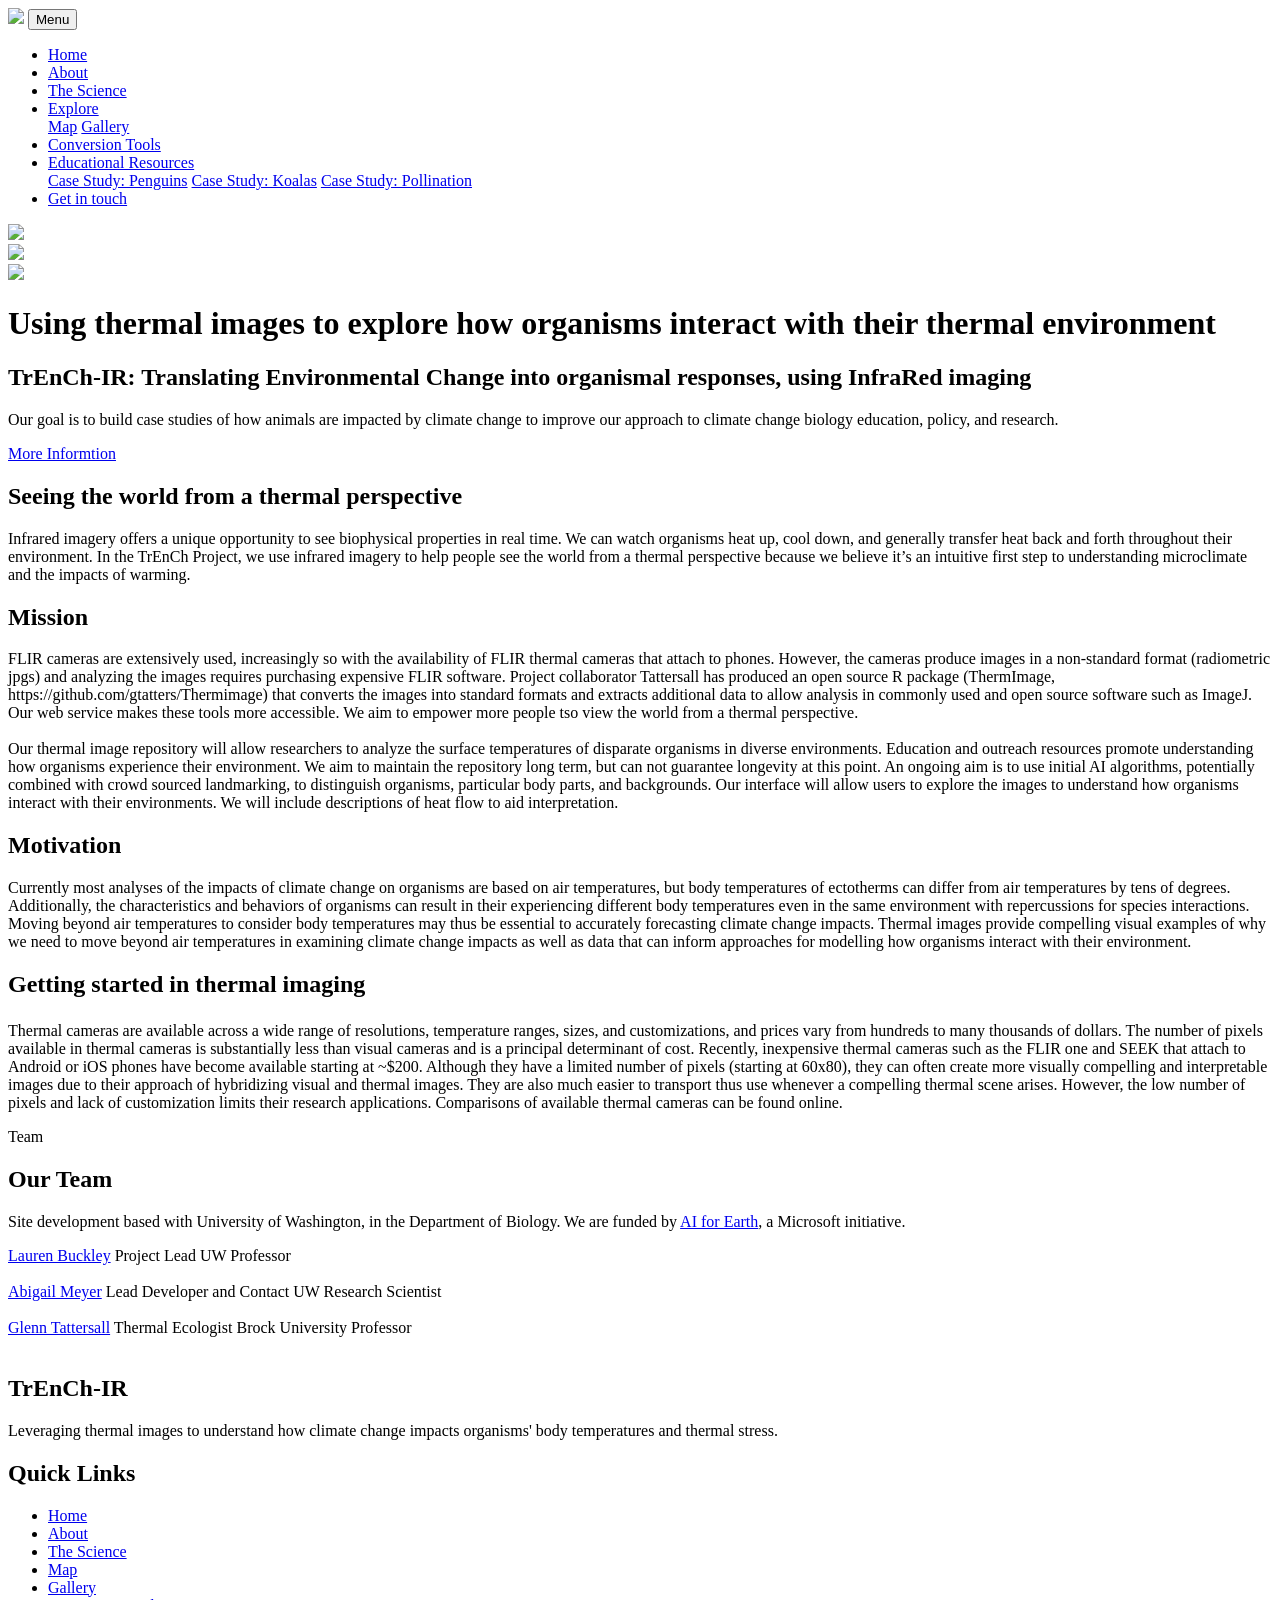
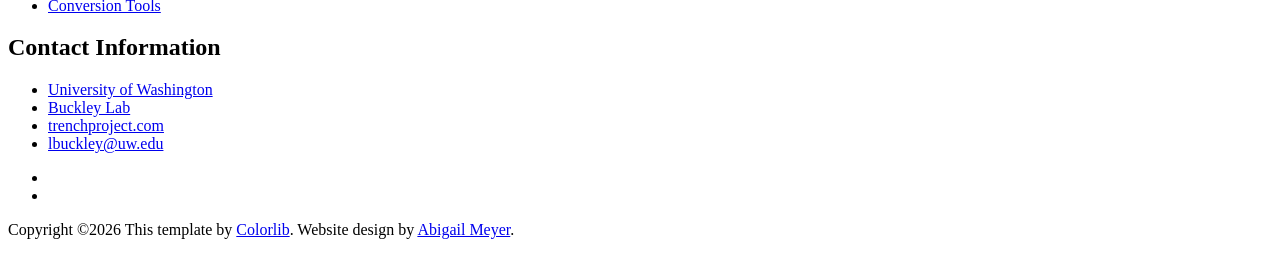
==== about.html @ 329ea4d8 "Add files via upload" ====
<!DOCTYPE html>
<html lang="en">
  <head>
    <title>TrEnCh-IR | About</title>
    <meta name="description" content="Thermal ecology thermoregulation educational resources">
    <meta charset="utf-8">
    <meta name="viewport" content="width=device-width, initial-scale=1, shrink-to-fit=no">
    <link href="https://fonts.googleapis.com/css?family=Raleway:100,200,300,400,700,800" rel="stylesheet">
    <link rel="stylesheet" href="stylesheets/css/animate.css">
    <link rel="stylesheet" href="stylesheets/css/owl.carousel.min.css">
    <link rel="stylesheet" href="stylesheets/css/owl.theme.default.min.css">
    <link rel="stylesheet" href="stylesheets/css/magnific-popup.css">
    <link rel="stylesheet" href="stylesheets/css/aos.css">
    <link rel="stylesheet" href="stylesheets/css/ionicons.min.css">
    <link rel="stylesheet" href="stylesheets/css/bootstrap-datepicker.css">
    <link rel="stylesheet" href="stylesheets/css/jquery.timepicker.css">
    <link rel="stylesheet" href="stylesheets/css/flaticon.css">
    <link rel="stylesheet" href="stylesheets/css/icomoon.css">
    <link rel="stylesheet" href="stylesheets/css/style.css">
    <link rel="icon" href="favicon.ico">
  </head>
  <body>

  <!-- START nav -->
  <nav class="navbar navbar-expand-lg navbar-dark ftco_navbar bg-dark ftco-navbar-light" id="ftco-navbar">
    <div class="container">
      <a class="navbar-brand" href="index.html"><img src="images/logo.png" height="75px"></a>
      <button class="navbar-toggler" type="button" data-toggle="collapse" data-target="#ftco-nav" aria-controls="ftco-nav" aria-expanded="false" aria-label="Toggle navigation">
        <span class="oi oi-menu"></span> Menu
      </button>

      <div class="collapse navbar-collapse" id="ftco-nav">
        <ul class="navbar-nav ml-auto">
          <li class="nav-item"><a href="index.html" class="nav-link">Home</a></li>
          <li class="nav-item active"><a href="about.html" class="nav-link">About</a></li>
          <li class="nav-item"><a href="science.html" class="nav-link">The Science</a></li>
          <li class="nav-item dropdown">
            <a class="nav-link dropdown-toggle" href="gallery.html" id="dropdown04" data-toggle="dropdown" aria-haspopup="true" aria-expanded="false">Explore</a>
              <div class="dropdown-menu" aria-labelledby="dropdown04">
                <a class="dropdown-item" href="map.html">Map</a>
                <a class="dropdown-item" href="gallery.html">Gallery</a>
              </div>
          </li>
          <li class="nav-item"><a href="conversion.html" class="nav-link">Conversion Tools</a></li>
          <li class="nav-item dropdown">
            <a class="nav-link dropdown-toggle" href="case-studies.html" id="dropdown05" data-toggle="dropdown" aria-haspopup="true" aria-expanded="false">Educational Resources</a>
            <div class="dropdown-menu" aria-labelledby="dropdown04">
              <a class="dropdown-item" href="king-penguins.html">Case Study: Penguins</a>
              <a class="dropdown-item" href="koalas.html">Case Study: Koalas</a>
              <a class="dropdown-item" href="pollination.html">Case Study: Pollination</a>
            </div>
          </li>
          <li class="nav-item cta"><a href="mailto:huckley@gmail.com" class="nav-link"><span>Get in touch</span></a></li>
        </ul>
      </div>
    </div>
  </nav>
  <!-- END nav -->
    
  <!-- START headline -->
  <div class="hero-wrap js-fullheight">
    <div class="overlay">
      <div class="butterfly">
        <div class="body-butterfly"><img src="http://fjordstudio.dk/assets/img/butterfly-parts/butterfly3-body.png"></div>
        <div class="leftwing"><img src="http://fjordstudio.dk/assets/img/butterfly-parts/butterfly3-leftwing.png"></div>
        <div class="rightwing"><img src="http://fjordstudio.dk/assets/img/butterfly-parts/butterfly3-rightwing.png"></div>
      </div>
    </div>
    <div class="container">
      <div class="row no-gutters slider-text align-items-center justify-content-center" data-scrollax-parent="true">
        <div class="col-md-3"></div>
        <div class="col-md-8 ftco-animate text-center" data-scrollax=" properties: { translateY: '70%' }">
          <h1 class="mb-4" data-scrollax="properties: { translateY: '30%', opacity: 1.6 }"><b>Using thermal images to explore how organisms interact with their thermal environment</b></h1>
        </div>
      </div>
      <div class="arrow"></div>
    </div>
  </div>
  <!-- END headline -->
  
  <!-- START trench -->
  <div class="bg-light">
    <section class="ftco-section-featured ftco-section-featured-2 ftco-animate">
      <div class="container-fluid" data-scrollax-parent="true">
        <div class="row mt-5 d-flex justify-content-center">
          <div class="col-md-8 text-center heading-section ftco-animate">
            <h2 class="h1">TrEnCh-IR: Translating <strong class="px-3">Environmental Change</strong> into <strong class="px-3">organismal responses,</strong> using InfraRed imaging</h2>
            <p>Our goal is to build case studies of how animals are impacted by climate change to improve our approach to climate change biology education, policy, and research.</p>
            <p><a href="https://www.trenchproject.com/about" class="btn btn-primary mt-3 py-3 px-5">More Informtion</a></p>
          </div>
        </div>
      </div>
    </section>
  </div>
  <!-- END trench -->

 <!-- START seeing the world -->
  <section class="ftco-section-parallax">
    <div class="parallax-img d-flex align-items-center">
      <div class="container">
        <div class="row d-flex justify-content-center">
          <div class="col-md-12 text-center heading-section heading-section-white ftco-animate">
            <header>
              <h2 class="h1">Seeing the world from a thermal perspective</h2>
            </header>
            <p>Infrared imagery offers a unique opportunity to see biophysical properties in real time. We can watch organisms heat up, cool down, and generally transfer heat back and forth throughout their environment. In the TrEnCh Project, we use infrared imagery to help people see the world from a thermal perspective because we believe it’s an intuitive first step to understanding microclimate and the impacts of warming.</p>
          </div>
        </div>
      </div>
    </div>
  </section>
 <!-- END seeing the world -->

 

  <!-- START mission -->
    <section class="ftco-section">
      <div class="container">
        <div class="row justify-content-center mb-5 pb-5">
          <div class="col-md-12 text-center heading-section ftco-animate">
            <header>
              <h2 class="mb-10">Mission</h2>
            </header>
            <p>FLIR cameras are extensively used, increasingly so with the availability of FLIR thermal 
              cameras that attach to phones. However, the cameras produce images in a non-standard format 
              (radiometric jpgs) and analyzing the images requires purchasing expensive FLIR software. 
              Project collaborator Tattersall has produced an open source R package 
              (ThermImage, https://github.com/gtatters/Thermimage) that converts the images into standard 
              formats and extracts additional data to allow analysis in commonly used and open source 
              software such as ImageJ. Our web service makes these tools more accessible. We aim to empower 
              more people tso view the world from a thermal perspective. <br><br>
              Our thermal image repository will allow researchers to analyze the surface temperatures of 
              disparate organisms in diverse environments. Education and outreach resources promote 
              understanding how organisms experience their environment. We aim to maintain the repository 
              long term, but can not guarantee longevity at this point. An ongoing aim is to use initial AI 
              algorithms, potentially combined with crowd sourced landmarking, to distinguish organisms, 
              particular body parts, and backgrounds. Our interface will allow users to explore the images 
              to understand how organisms interact with their environments. We will include descriptions 
              of heat flow to aid interpretation.
            </p>
          </div>
        </div>
      </div>
    </section>
    <!-- END mission -->

  <!-- START motivation -->
  <section class="ftco-section-parallax">
    <div class="parallax-img d-flex align-items-center">
      <div class="container">
        <div class="row d-flex justify-content-center">
          <div class="col-md-12 text-center heading-section heading-section-white ftco-animate">
            <header>
              <h2 class="h1">Motivation</h2>
            </header>
            <p>Currently most analyses of the impacts of climate change on organisms are based on 
              air temperatures, but body temperatures of ectotherms can differ from air temperatures 
              by tens of degrees. Additionally, the characteristics and behaviors of organisms can 
              result in their experiencing different body temperatures even in the same environment 
              with repercussions for species interactions. Moving beyond air temperatures to consider 
              body temperatures may thus be essential to accurately forecasting climate change impacts.  
              Thermal images provide compelling visual examples of why we need to move beyond air 
              temperatures in examining climate change impacts as well as data that can inform approaches 
              for modelling how organisms interact with their environment.</p>
          </div>
        </div>
      </div>
    </div>
  </section>
 <!-- END motivation -->

     <!-- START pillars -->
    <section class="ftco-section">
      <div class="container">
        <div class="row justify-content-center mb-5 pb-5">
          <div class="col-md-12 text-center heading-section ftco-animate">
            <h2 class="mb-10">Getting started in thermal imaging</p>
          </div>
        </div>
        <div class="row justify-content-center mb-5 pb-5">
          <div class="col-md-12 text-center ftco-animate">
            <p>Thermal cameras are available across a wide range of resolutions, temperature ranges, sizes, 
            and customizations, and prices vary from hundreds to many thousands of dollars. The number of 
            pixels available in thermal cameras is substantially less than visual cameras and is a principal 
            determinant of cost. Recently, inexpensive thermal cameras such as the FLIR one and SEEK that 
            attach to Android or iOS phones have become available starting at ~$200. Although they have a 
            limited number of pixels (starting at 60x80), they can often create more visually compelling and 
            interpretable images due to their approach of hybridizing visual and thermal images. They are 
            also much easier to transport thus use whenever a compelling thermal scene arises. However, the 
            low number of pixels and lack of customization limits their research applications. Comparisons 
            of available thermal cameras can be found online.</p>
          </div>
        </div>
      </div>
    </section>
    <!-- END pillars -->

  <!-- START team -->
  <div class="ftco-section bg-light">
    <div class="container">
      <div class="row justify-content-center mb-5 pb-5">
        <div class="col-md-7 text-center heading-section ftco-animate">
          <span class="subheading">Team</span>
          <h2 class="mb-4">Our Team</h2>
          <p>Site development based with University of Washington, in the Department of Biology. We are funded by <a href="https://www.microsoft.com/en-us/ai/ai-for-earth">AI for Earth</a>, a Microsoft initiative.</p>
        </div>
      </div>
      <div class="row justify-content-center">
        <div class="col ftco-animate">
          <div class="block-10">
            <div class="person-info mb-2">
              <span class="name"><a href="http://faculty.washington.edu/lbuckley/">Lauren Buckley</a></span>
              <span class="position">Project Lead</span>
              <span class="position">UW Professor</span>
            </div>
            <img src="images/person_1.jpg" alt="" class="img-fluid mb-3">
          </div>
        </div>
        <div class="col ftco-animate">
          <div class="block-10">
            <div class="person-info mb-2">
              <span class="name"><a href="mailto:avmey$uw.edu">Abigail Meyer</a></span>
              <span class="position">Lead Developer and Contact</span>
              <span class="position">UW Research Scientist</span>
            </div>
            <img src="images/person_2.jpg" alt="" class="img-fluid mb-3">
          </div>
        </div>
        <div class="col ftco-animate">
          <div class="block-10">
            <div class="person-info mb-2">
              <span class="name"><a href="https://tattersalllab.com/">Glenn Tattersall</a></span>
              <span class="position">Thermal Ecologist</span>
              <span class="position">Brock University Professor</span>
            </div>
            <img src="images/person_3.jpg" alt="" class="img-fluid mb-3">
          </div>
        </div>


      <!--
      <div class="row justify-content-center">
        <div class="col-md-3 mb-5 ftco-animate">
          <div class="block-10">
            <div class="person-info mb-2">
              <span class="name"><a href="http://faculty.washington.edu/lbuckley/">Lauren Buckley</a></span>
              <span class="position">Project Lead</span>
              <span class="position">UW Professor</span>
            </div>
            <img src="images/person_1.jpg" alt="" class="img-fluid mb-3">
          </div>
        </div>
        <div class="col-md-3 mb-5 ftco-animate">
          <div class="block-10">
            <div class="person-info mb-2">
              <span class="name"><a href="mailto:avmey$uw.edu">Abigail Meyer</a></span>
              <span class="position">Lead Developer and Contact</span>
              <span class="position">UW Research Scientist</span>
            </div>
            <img src="images/person_2.jpg" alt="" class="img-fluid mb-3">
          </div>
        </div>
        <div class="col-md-3 mb-5 ftco-animate">
          <div class="block-10">
            <div class="person-info mb-2">
              <span class="name"><a href="https://tattersalllab.com/">Glenn Tattersall</a></span>
              <span class="position">Thermal Ecologist</span>
              <span class="position">Brock University Professor</span>
            </div>
            <img src="images/person_3.jpg" alt="" class="img-fluid mb-3">
          </div>
        </div>
        <div class="col-md-3 mb-5 ftco-animate">
          <div class="block-10">
            <div class="person-info mb-2">
              <span class="name"><a href="http://faculty.washington.edu/lbuckley/">Issac Caruso</a></span>
              <span class="position">Developer</span>
              <span class="position">Amherst College</span>
            </div>
            <img src="images/person_4.jpg" alt="" class="img-fluid mb-3">
          </div>
        </div>
      </div>-->
    </div>
  </div>
  <!-- END team -->
  <script>function initMap() {};</script>


    <script src="js/jquery.min.js"></script>
    <script src="https://cdnjs.cloudflare.com/ajax/libs/gsap/1.20.2/TweenMax.min.js"></script>
    <script src="js/jquery.event.move.js"></script>
    <script src="https://cdn.jsdelivr.net/gh/zurb/twentytwenty@master/js/jquery.twentytwenty.js"></script>
    <script src="js/jquery-migrate-3.0.1.min.js"></script>
    <script src="js/popper.min.js"></script>
    <script src="js/bootstrap.min.js"></script>
    <script src="js/jquery.easing.1.3.js"></script>
    <script src="js/jquery.waypoints.min.js"></script>
    <script src="js/jquery.stellar.min.js"></script>
    <script src="js/owl.carousel.min.js"></script>
    <script src="js/jquery.magnific-popup.min.js"></script>
    <script src="js/aos.js"></script>
    <script src="js/jquery.animateNumber.min.js"></script>
    <script src="js/bootstrap-datepicker.js"></script>
    <script src="js/scrollax.min.js"></script>
    <script src="js/main.js"></script>
    <!-- START footer -->
    <footer class="ftco-footer ftco-bg-dark ftco-section">
      <div class="container">
        <div class="row mb-5">
          <div class="col-md">
            <div class="ftco-footer-widget mb-4">
              <h2 class="ftco-heading-2">TrEnCh-IR</h2>
              <p>Leveraging thermal images to understand how climate change impacts organisms' body temperatures and thermal stress.</p>
            </div>
          </div>
          <div class="col-md">
            <div class="ftco-footer-widget mb-4 ml-5">
              <h2 class="ftco-heading-2">Quick Links</h2>
              <ul class="list-unstyled">
                <li><a href="index.html" class="py-2 d-block">Home</a></li>
                <li><a href="about.html" class="py-2 d-block">About</a></li>
                <li><a href="science.html" class="py-2 d-block">The Science</a></li>
                <li><a href="map.html" class="py-2 d-block">Map</a></li>
                <li><a href="gallery.html" class="py-2 d-block">Gallery</a></li>
                <li><a href="conversion.html" class="py-2 d-block">Conversion Tools</a></li>
              </ul>
            </div>
          </div>
          <div class="col-md">
             <div class="ftco-footer-widget mb-4">
              <h2 class="ftco-heading-2">Contact Information</h2>
              <ul class="list-unstyled">
                <li><a href="https://www.washington.edu/" class="py-2 d-block">University of Washington</a></li>
                <li><a href="http://faculty.washington.edu/lbuckley/" class="py-2 d-block">Buckley Lab</a></li>
                <li><a href="https://www.trenchproject.com/" class="py-2 d-block">trenchproject.com</a></li>
                <li><a href="mailto:lbuckley@uw.edu" class="py-2 d-block">lbuckley@uw.edu</a></li>
              </ul>
            </div>
          </div>
          <div class="col-md">
            <div class="ftco-footer-widget mb-4">
              <ul class="ftco-footer-social list-unstyled float-md-left float-lft">
                <li><a href="https://github.com/trenchproject"><span class="icon-github"></span></a></li>
                <li><a href="https://www.instagram.com/trenchproject/?hl=en"><span class="icon-instagram"></span></a></li>
              </ul>
            </div>
          </div>
        </div>
        <div class="row">
          <div class="col-md-12 text-center">
            <p>Copyright &copy;<script>document.write(new Date().getFullYear());</script> This template by <a href="https://colorlib.com" target="_blank">Colorlib</a>. Website design by <a target="_blank" href="http://avmey.com">Abigail Meyer</a>.</p>
          </div>
        </div>
      </div>
    </footer>
  </body>
</html>
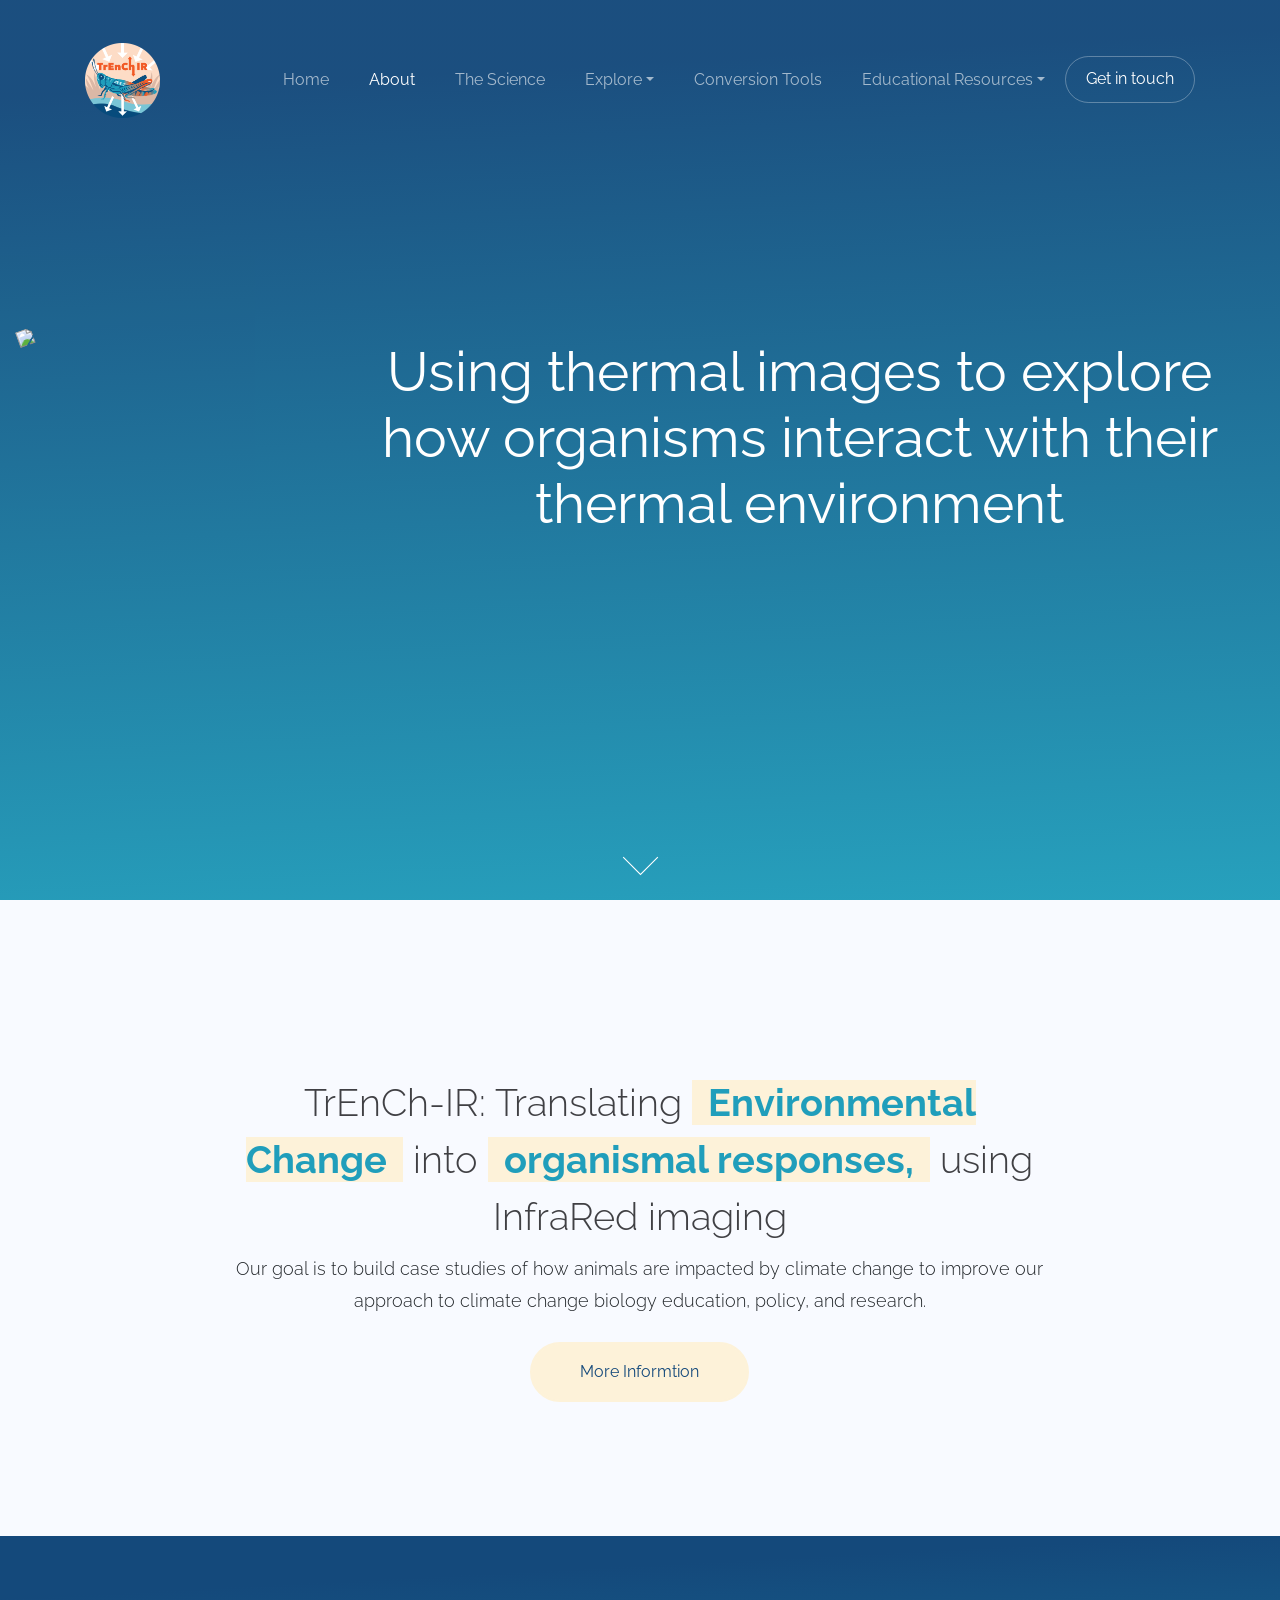
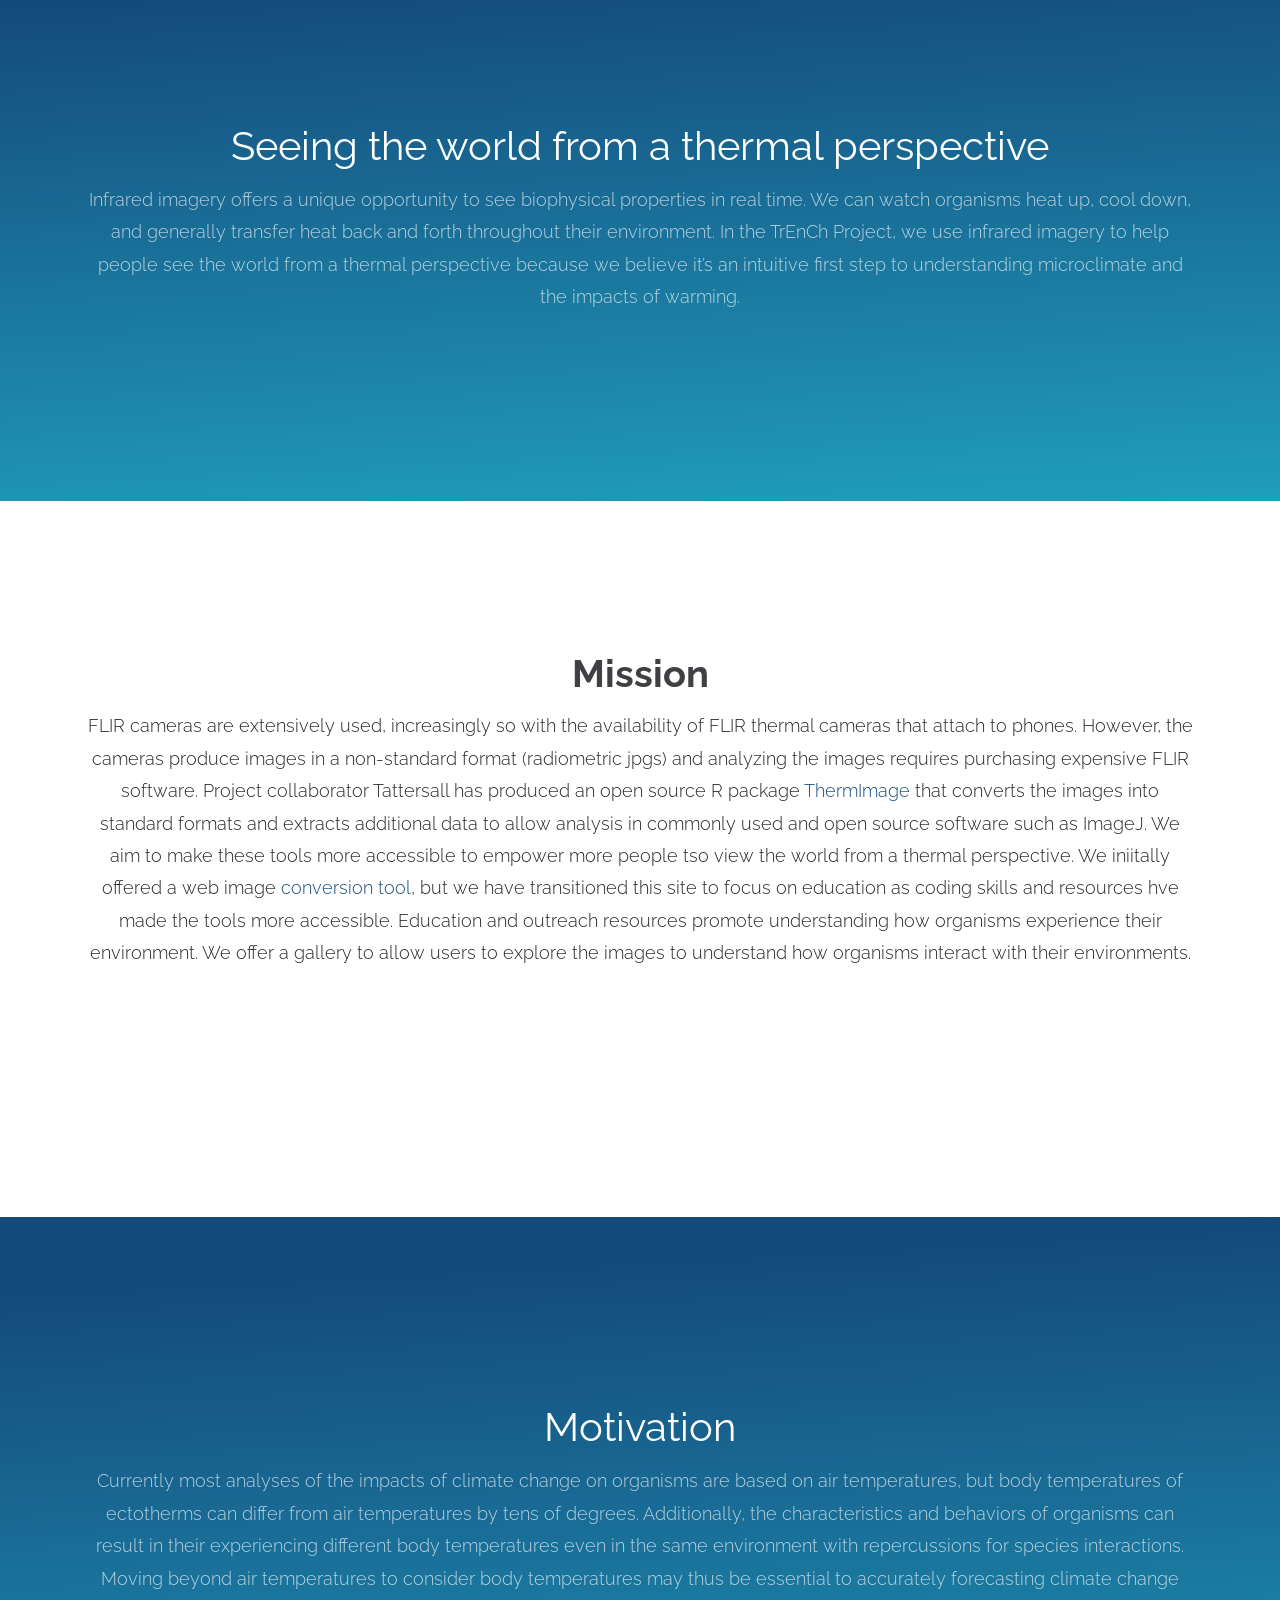
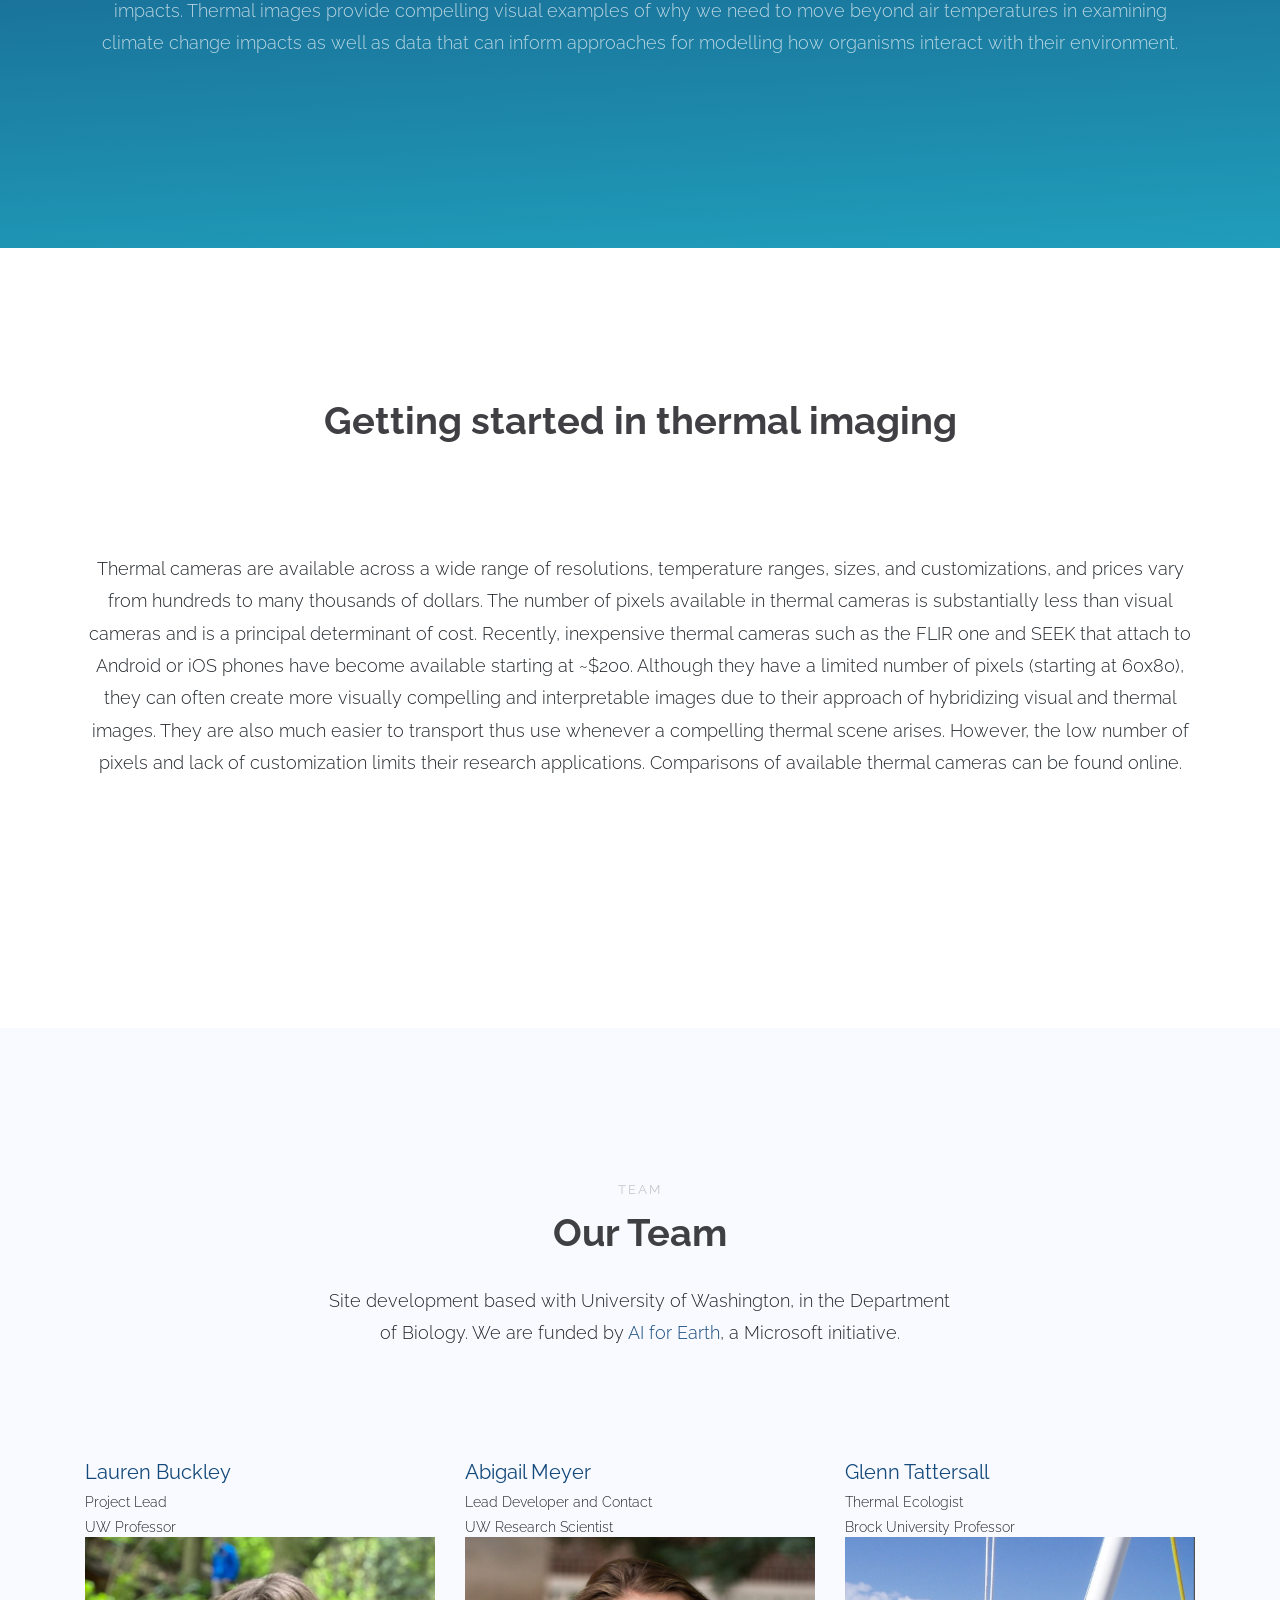
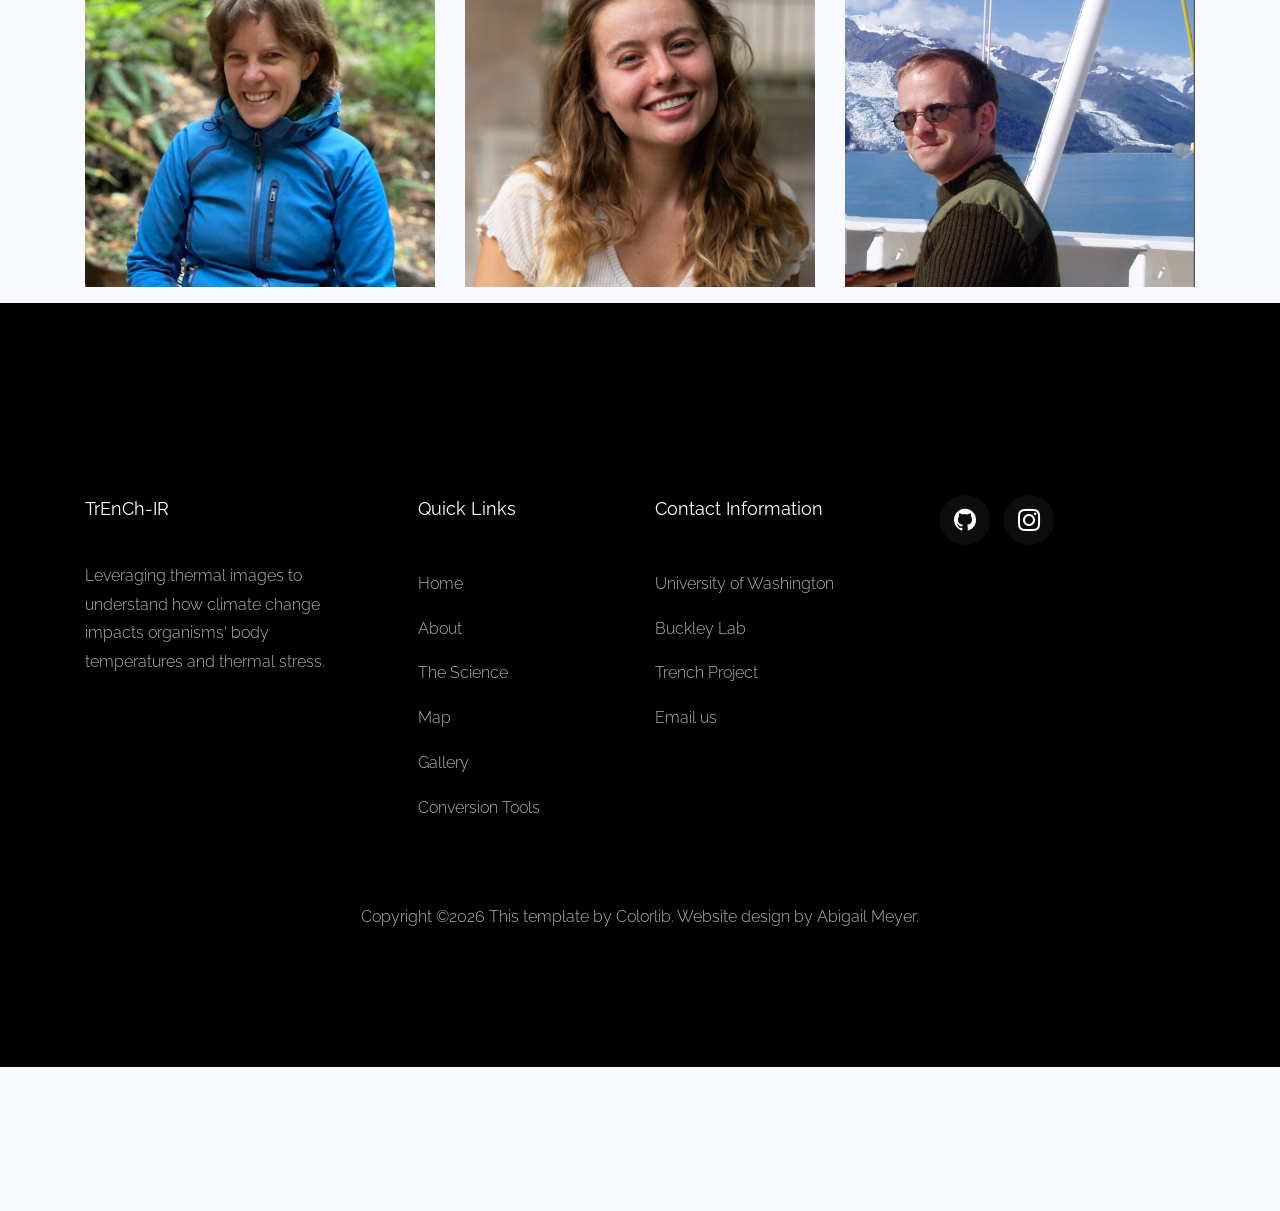
==== commit e622ae5c: "Update site" ====
--- a/about.html
+++ b/about.html
@@ -50,7 +50,7 @@
               <a class="dropdown-item" href="pollination.html">Case Study: Pollination</a>
             </div>
           </li>
-          <li class="nav-item cta"><a href="mailto:huckley@gmail.com" class="nav-link"><span>Get in touch</span></a></li>
+          <li class="nav-item cta"><a href="mailto:lbbuckley@gmail.com" class="nav-link"><span>Get in touch</span></a></li>
         </ul>
       </div>
     </div>
@@ -125,18 +125,10 @@
               cameras that attach to phones. However, the cameras produce images in a non-standard format 
               (radiometric jpgs) and analyzing the images requires purchasing expensive FLIR software. 
               Project collaborator Tattersall has produced an open source R package 
-              (ThermImage, https://github.com/gtatters/Thermimage) that converts the images into standard 
+              <a href="https://github.com/gtatters/Thermimage" target="_blank">ThermImage</a> that converts the images into standard 
               formats and extracts additional data to allow analysis in commonly used and open source 
-              software such as ImageJ. Our web service makes these tools more accessible. We aim to empower 
-              more people tso view the world from a thermal perspective. <br><br>
-              Our thermal image repository will allow researchers to analyze the surface temperatures of 
-              disparate organisms in diverse environments. Education and outreach resources promote 
-              understanding how organisms experience their environment. We aim to maintain the repository 
-              long term, but can not guarantee longevity at this point. An ongoing aim is to use initial AI 
-              algorithms, potentially combined with crowd sourced landmarking, to distinguish organisms, 
-              particular body parts, and backgrounds. Our interface will allow users to explore the images 
-              to understand how organisms interact with their environments. We will include descriptions 
-              of heat flow to aid interpretation.
+              software such as ImageJ. We aim to make these tools more accessible to empower 
+              more people tso view the world from a thermal perspective. We iniitally offered a web image <a href="https://github.com/trenchproject/Trench-IR" target="_blank">conversion tool</a>, but we have transitioned this site to focus on education as coding skills and resources hve made the tools more accessible. Education and outreach resources promote understanding how organisms experience their environment. We offer a gallery to allow users to explore the images to understand how organisms interact with their environments. 
             </p>
           </div>
         </div>
@@ -333,8 +325,8 @@
               <ul class="list-unstyled">
                 <li><a href="https://www.washington.edu/" class="py-2 d-block">University of Washington</a></li>
                 <li><a href="http://faculty.washington.edu/lbuckley/" class="py-2 d-block">Buckley Lab</a></li>
-                <li><a href="https://www.trenchproject.com/" class="py-2 d-block">trenchproject.com</a></li>
-                <li><a href="mailto:lbuckley@uw.edu" class="py-2 d-block">lbuckley@uw.edu</a></li>
+                <li><a href="https://trenchproject.github.io/" class="py-2 d-block">Trench Project</a></li>
+                <li><a href="mailto:lbbuckley@gmail.com" class="py-2 d-block">Email us</a></li>
               </ul>
             </div>
           </div>
